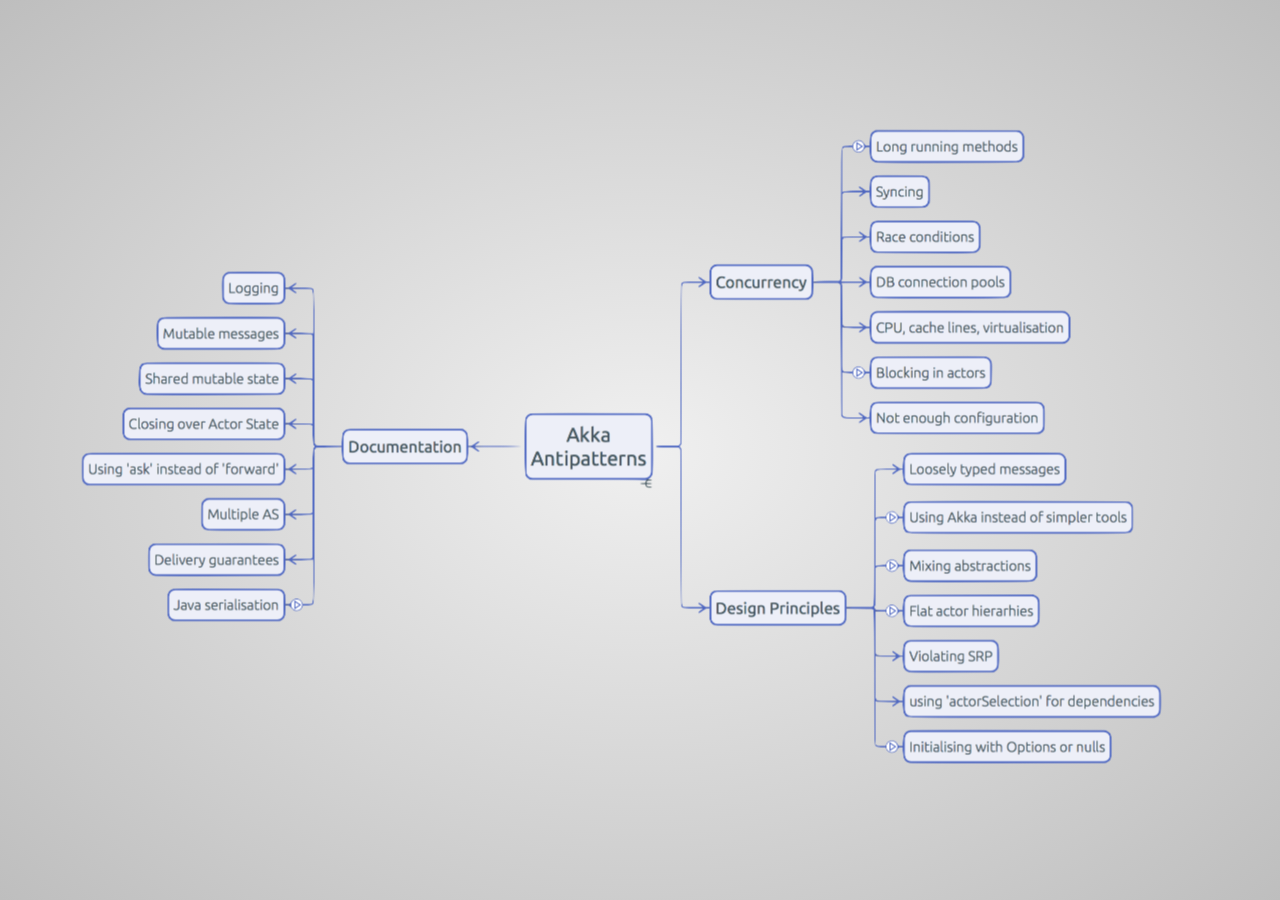
==== presentation/index.html @ 39e2c8ff "New: presetation slides with 'logging' part" ====
<!doctype html>


<html lang="en">
<head>
    <meta charset="utf-8" />
    <meta name="viewport" content="width=1024" />
    <meta name="apple-mobile-web-app-capable" content="yes" />
    <title>Akka Antipatterns</title>
    
    <meta name="description" content="Akka Antipatterns" />
    <meta name="author" content="Slava Schmidt" />

    <link href="http://fonts.googleapis.com/css?family=Open+Sans:regular,semibold,italic,italicsemibold|PT+Sans:400,700,400italic,700italic|PT+Serif:400,700,400italic,700italic" rel="stylesheet" />

    <link href="css/common.css" rel="stylesheet" />
    <link href="css/steps.css" rel="stylesheet" />
    
    <link rel="apple-touch-icon" href="apple-touch-icon.png" />
</head>

<!--
    
    Body element is used by impress.js to set some useful class names, that will allow you to detect
    the support and state of the presentation in CSS or other scripts.
    
    First very useful class name is `impress-not-supported`. This class means, that browser doesn't
    support features required by impress.js, so you should apply some fallback styles in your CSS.
    It's not necessary to add it manually on this element. If the script detects that browser is not
    good enough it will add this class, but keeping it in HTML means that users without JavaScript
    will also get fallback styles.
    
    When impress.js script detects that browser supports all required features, this class name will
    be removed.
    
    The class name on body element also depends on currently active presentation step. More details about
    it can be found later, when `hint` element is being described.
    
-->
<body class="impress-not-supported">

<!--
    For example this fallback message is only visible when there is `impress-not-supported` class on body.
-->
<div class="fallback-message">
    <p>Your browser <b>doesn't support the features required</b> by impress.js, so you are presented with a simplified version of this presentation.</p>
    <p>For the best experience please use the latest <b>Chrome</b>, <b>Safari</b> or <b>Firefox</b> browser.</p>
</div>

<!--
    
    Now that's the core element used by impress.js.
    
    That's the wrapper for your presentation steps. In this element all the impress.js magic happens.
    It doesn't have to be a `<div>`. Only `id` is important here as that's how the script find it.
    
    You probably won't need it now, but there are some configuration options that can be set on this element.
    
    To change the duration of the transition between slides use `data-transition-duration="2000"` giving it
    a number of ms. It defaults to 1000 (1s).
    
    You can also control the perspective with `data-perspective="500"` giving it a number of pixels.
    It defaults to 1000. You can set it to 0 if you don't want any 3D effects.
    If you are willing to change this value make sure you understand how CSS perspective works:
    https://developer.mozilla.org/en/CSS/perspective
    
-->
<div id="impress" data-perspective="0">

    <div id="mindmap" class="step">
        <img src="images/mindmap2.png" usemap="#mapnavigation"/>
    </div>

    <a id="logging" class="step hidden" data-x="-385" data-y="-162" data-z="2" data-scale=".05" href="logging">
    </a>

    <div id="logging-code-1" class="step" data-x="-400" data-y="-173" data-z="2" data-scale=".01">
    <pre>
  <span class="s0">trait </span><span class="s1">TestLogger { 
    </span><span class="s0">var </span><span class="s1">times: List[Long] 
    </span><span class="s0">def </span><span class="s1">writeLog(): Unit 
  } 
  </span><span class="s0">trait </span><span class="s1">LongInterpolatingTestLogger </span><span class="s0">extends </span><span class="s1">TestLogger </span><span class="s0">with </span><span class="s1">ActorLogging </span><span class="s0">with </span><span class="s1">Actor { 
    </span><span class="s0">override def </span><span class="s1">writeLog(): Unit = 
      log.debug(</span><span class="s2">s&quot;Current message times: </span><span class="s3">$</span><span class="s1">{times.mkString(</span><span class="s2">&quot;,&quot;</span><span class="s1">)}</span><span class="s2">&quot;</span><span class="s1">) 
  } 
  </span><span class="s0">trait </span><span class="s1">ShortInterpolatingTestLogger </span><span class="s0">extends </span><span class="s1">TestLogger </span><span class="s0">with </span><span class="s1">ActorLogging </span><span class="s0">with </span><span class="s1">Actor { 
    </span><span class="s0">override def </span><span class="s1">writeLog(): Unit = 
      log.debug(</span><span class="s2">s&quot;Current message size: </span><span class="s3">$</span><span class="s1">{times.size}</span><span class="s2">&quot;</span><span class="s1">) 
  } 
  </span><span class="s0">trait </span><span class="s1">LongParametrizedTestLogger </span><span class="s0">extends </span><span class="s1">TestLogger </span><span class="s0">with </span><span class="s1">ActorLogging </span><span class="s0">with </span><span class="s1">Actor { 
    </span><span class="s0">override def </span><span class="s1">writeLog(): Unit = 
      log.debug(</span><span class="s2">s&quot;Current message times: {}&quot;</span><span class="s1">, times.mkString(</span><span class="s2">&quot;,&quot;</span><span class="s1">)) 
  } 
  </span><span class="s0">trait </span><span class="s1">ShortParametrizedTestLogger </span><span class="s0">extends </span><span class="s1">TestLogger </span><span class="s0">with </span><span class="s1">ActorLogging </span><span class="s0">with </span><span class="s1">Actor { 
    </span><span class="s0">override def </span><span class="s1">writeLog(): Unit = { 
      log.debug(</span><span class="s2">s&quot;Current message size: {}&quot;</span><span class="s1">, times.size) 
    } 
  } 
  </span><span class="s0">trait </span><span class="s1">LongCheckingTestLogger </span><span class="s0">extends </span><span class="s1">TestLogger </span><span class="s0">with </span><span class="s1">ActorLogging </span><span class="s0">with </span><span class="s1">Actor { 
    </span><span class="s0">override def </span><span class="s1">writeLog(): Unit = 
      </span><span class="s0">if </span><span class="s1">(log.isDebugEnabled) log.debug(</span><span class="s2">s&quot;Current message times: {}&quot;</span><span class="s1">, times.mkString(</span><span class="s2">&quot;,&quot;</span><span class="s1">)) 
  } 
  </span>
  </pre>
    </div>

        <div id="logging-code-2" class="step" data-x="-385" data-y="-173" data-z="2" data-scale=".01">
        <pre>
  <span class="s0">class </span><span class="s1">PongActor </span><span class="s0">extends </span><span class="s1">Actor </span><span class="s0">with </span><span class="s1">ActorLogging { 
    </span><span class="s0">def </span><span class="s1">receive: Receive = { 
      </span><span class="s0">case </span><span class="s1">Ping =&gt; 
        sender() ! Pong 
    } 
  } 
 
  </span><span class="s0">trait </span><span class="s1">PingActor </span><span class="s0">extends </span><span class="s1">Actor </span><span class="s0">with </span><span class="s1">ActorLogging </span><span class="s0">with </span><span class="s1">TestLogger { 
    </span><span class="s0">override var </span><span class="s1">times: List[Long] = Nil 
    </span><span class="s0">def </span><span class="s1">player(initiator: ActorRef, peer: ActorRef, countTo: Int): Receive = { 
      </span><span class="s0">case </span><span class="s1">Pong =&gt; 
        writeLog() 
        times = System.currentTimeMillis() :: times 
        </span><span class="s0">if </span><span class="s1">(times.size &gt;= countTo) initiator ! Done(times.size) 
        </span><span class="s0">else </span><span class="s1">peer ! Ping 
    } 
 
    </span><span class="s0">def </span><span class="s1">initialize: Receive = { 
      </span><span class="s0">case </span><span class="s1">Start(peer: ActorRef, count: Int) =&gt; 
        context.become(player(sender(), peer, count)) 
        peer ! Ping 
    } 
    
    </span><span class="s0">def </span><span class="s1">receive: Receive = initialize 
  } 
  </span>
        </pre>
    </div>

    <div id="logging-code-3" class="step" data-x="-370" data-y="-173" data-z="2" data-scale=".01">
    <pre>
 

  <span class="s0">class </span><span class="s1">LIPingActor </span><span class="s0">extends </span><span class="s1">PingActor </span><span class="s0">with </span><span class="s1">LongInterpolatingTestLogger 
  </span><span class="s0">class </span><span class="s1">LPPingActor </span><span class="s0">extends </span><span class="s1">PingActor </span><span class="s0">with </span><span class="s1">LongParametrizedTestLogger 
  </span><span class="s0">class </span><span class="s1">LCPingActor </span><span class="s0">extends </span><span class="s1">PingActor </span><span class="s0">with </span><span class="s1">LongCheckingTestLogger 
  </span><span class="s0">class </span><span class="s1">SIPingActor </span><span class="s0">extends </span><span class="s1">PingActor </span><span class="s0">with </span><span class="s1">ShortInterpolatingTestLogger 
  </span><span class="s0">class </span><span class="s1">SPPingActor </span><span class="s0">extends </span><span class="s1">PingActor </span><span class="s0">with </span><span class="s1">ShortParametrizedTestLogger 
 

  </span><span class="s0">object </span><span class="s1">PingActor { 
    </span><span class="s0">val </span><span class="s1">liprops: Props = Props[LIPingActor] 
    </span><span class="s0">val </span><span class="s1">lpprops: Props = Props[LPPingActor] 
    </span><span class="s0">val </span><span class="s1">lcprops: Props = Props[LCPingActor] 
    </span><span class="s0">val </span><span class="s1">siprops: Props = Props[SIPingActor] 
    </span><span class="s0">val </span><span class="s1">spprops: Props = Props[SPPingActor] 
  } 


  </span><span class="s0">object </span><span class="s1">PongActor { 
    </span><span class="s0">val </span><span class="s1">props: Props = Props[PongActor] 
  } 
 
  </span>
    </pre>
    </div>

    <div id="logging-code-4" class="step" data-x="-370" data-y="-151" data-z="2" data-scale=".01">
    <pre>

  <span class="s0">val </span><span class="s1">messageCount: Gen[Int] = Gen.single(</span><span class="s2">&quot;count&quot;</span><span class="s1">)(</span><span class="s3">1000</span><span class="s1">) 
    </span>

  <span class="s0">def </span><span class="s1">compareLogging(</span><span class="s0">implicit </span><span class="s1">system: ActorSystem): Unit = 
    performance of </span><span class="s2">&quot;Logging&quot; </span><span class="s1">in { 
      measure method </span><span class="s2">&quot;complex interpolation&quot; </span><span class="s1">in { 
        using(messageCount) in { testLongInterpolated } 
      } 
      measure method </span><span class="s2">&quot;complex parametrization&quot; </span><span class="s1">in { 
        using(messageCount) in { testLongParametrized } 
      } 
      measure method </span><span class="s2">&quot;complex checking&quot; </span><span class="s1">in { 
        using(messageCount) in { testLongChecking } 
      } 
      measure method </span><span class="s2">&quot;simple interpolation&quot; </span><span class="s1">in { 
        using(messageCount) in { testShortInterpolated } 
      } 
      measure method </span><span class="s2">&quot;simple parametrization&quot; </span><span class="s1">in { 
        using(messageCount) in { testShortParametrized } 
      } 
    } 
 
</span> 
    </pre>
    </div>


    <div id="logging-results" class="step" data-x="-370" data-y="-151" data-z="-2"  data-rotate-y="180" data-scale=".01">
    <pre>
Test group: Logging.complex interpolation
- Logging.complex interpolation.Test-0 measurements:
  - at count -> 1000: passed
    (mean = 78.75 ms, ci = <60.93 ms, 96.56 ms>, significance = 1.0E-10)

Test group: Logging.complex parametrization
- Logging.complex parametrization.Test-1 measurements:
  - at count -> 1000: passed
    (mean = 77.20 ms, ci = <58.42 ms, 95.98 ms>, significance = 1.0E-10)

Test group: Logging.complex checking
- Logging.complex checking.Test-2 measurements:
  - at count -> 1000: passed
    (mean = 9.34 ms, ci = <7.92 ms, 10.75 ms>, significance = 1.0E-10)

Test group: Logging.simple interpolation
- Logging.simple interpolation.Test-3 measurements:
  - at count -> 1000: passed
    (mean = 13.89 ms, ci = <11.88 ms, 15.90 ms>, significance = 1.0E-10)

Test group: Logging.simple parametrization
- Logging.simple parametrization.Test-4 measurements:
  - at count -> 1000: passed
    (mean = 17.57 ms, ci = <11.30 ms, 23.84 ms>, significance = 1.0E-10)

    </pre>
    </div>

    <div id="logging-safety" class="step" data-x="-370" data-y="-173" data-z="-2"  data-rotate-y="180" data-scale=".01">
    <pre>


<span class="s0">trait </span><span class="s1">CompileTimeSafety </span><span class="s0">extends </span><span class="s1">TestLogger </span><span class="s0">with </span><span class="s1">ActorLogging </span><span class="s0">with </span><span class="s1">Actor { 
  </span><span class="s0">val </span><span class="s1">a, b = </span><span class="s4">1</span><span class="s1"> 

  </span><span class="s5">// compiles, but obviously b is missing</span><span class="s1"> 
  log.debug(</span><span class="s2">&quot;Values: a = {}, b = {}&quot;</span><span class="s1">, a) 

  </span><span class="s5">// but...</span><span class="s1"> 
  log.debug(</span><span class="s2">s&quot;Values: a = </span><span class="s3">$</span><span class="s1">{a}</span><span class="s2">, b = </span><span class="s3">$</span><span class="s1">{}</span><span class="s2">&quot;</span><span class="s1">) 

  </span><span class="s5">// or</span><span class="s1"> 
  log.debug(</span><span class="s2">s&quot;Values: a = </span><span class="s3">$</span><span class="s1">{a}</span><span class="s2">, b = {b}&quot;</span><span class="s1">) 

  </span><span class="s5">// or</span><span class="s1"> 
  log.debug(</span><span class="s2">&quot;Values: a = ${a}, b = ${b}&quot;</span><span class="s1">) 

  </span><span class="s5">// or</span><span class="s1"> 
  log.debug(</span><span class="s2">s&quot;Values: a = </span><span class="s3">$</span><span class="s1">{a}</span><span class="s2">, b = S{b}&quot;</span><span class="s1">) 

} 
</span>
</pre>
    </div>

      <div id="logging-takeways" class="step" data-x="-385" data-y="-173" data-z="-2" data-rotate-y="180" data-scale=".01">
      <div class="slide">
        <q>Takeways:</q>
        <br>
        <ul>
        <li>Check logging levels for non-trivial log entries</li><br>
        <li>Or use macros like <i>ScalaLogging</i></li><br>
        <li>But don't use <i>ScalaLogging</i> itself</li><br>
        <li>Or know why do you prefer string interpolation</li><br>
        <li>Or just pretend that "hardware is cheap"</li><br>
        </ul>
      </div>
      </div>

</div>

<!--
    
    Hint is not related to impress.js in any way.
    
    But it can show you how to use impress.js features in creative way.
    
    When the presentation step is shown (selected) its element gets the class of "active" and the body element
    gets the class based on active step id `impress-on-ID` (where ID is the step's id)... It may not be
    so clear because of all these "ids" in previous sentence, so for example when the first step (the one with
    the id of `bored`) is active, body element gets a class of `impress-on-bored`.
    
    This class is used by this hint below. Check CSS file to see how it's shown with delayed CSS animation when
    the first step of presentation is visible for a couple of seconds.
    
    ...
    
    And when it comes to this piece of JavaScript below ... kids, don't do this at home ;)
    It's just a quick and dirty workaround to get different hint text for touch devices.
    In a real world it should be at least placed in separate JS file ... and the touch content should be
    probably just hidden somewhere in HTML - not hard-coded in the script.
    
    Just sayin' ;)
    
-->
<div class="hint">
    <p>Use a spacebar or arrow keys to navigate</p>
</div>
<script>
if ("ontouchstart" in document.documentElement) { 
    document.querySelector(".hint").innerHTML = "<p>Tap on the left or right to navigate</p>";
}
</script>

<!--
    
    Last, but not least.
    
    To make all described above really work, you need to include impress.js in the page.
    I strongly encourage to minify it first.
    
    In here I just include full source of the script to make it more readable.
    
    You also need to call a `impress().init()` function to initialize impress.js presentation.
    And you should do it in the end of your document. Not only because it's a good practice, but also
    because it should be done when the whole document is ready.
    Of course you can wrap it in any kind of "DOM ready" event, but I was too lazy to do so ;)
    
-->
<script src="js/impress.js"></script>
<script>impress().init();</script>

<!--
    
    The `impress()` function also gives you access to the API that controls the presentation.
    
    Just store the result of the call:
    
        var api = impress();
    
    and you will get three functions you can call:
    
        `api.init()` - initializes the presentation,
        `api.next()` - moves to next step of the presentation,
        `api.prev()` - moves to previous step of the presentation,
        `api.goto( stepIndex | stepElementId | stepElement, [duration] )` - moves the presentation to the step given by its index number
                id or the DOM element; second parameter can be used to define duration of the transition in ms,
                but it's optional - if not provided default transition duration for the presentation will be used.
    
    You can also simply call `impress()` again to get the API, so `impress().next()` is also allowed.
    Don't worry, it wont initialize the presentation again.
    
    For some example uses of this API check the last part of the source of impress.js where the API
    is used in event handlers.
    
-->

</body>
</html>
---- presentation/css/common.css ----
/*
    So you like the style of impress.js demo?
    Or maybe you are just curious how it was done?

    You couldn't find a better place to find out!

    Welcome to the stylesheet impress.js demo presentation.

    Please remember that it is not meant to be a part of impress.js and is
    not required by impress.js.
    I expect that anyone creating a presentation for impress.js would create
    their own set of styles.

    But feel free to read through it and learn how to get the most of what
    impress.js provides.

    And let me be your guide.

    Shall we begin?
*/


/*
    We start with a good ol' reset.
    That's the one by Eric Meyer http://meyerweb.com/eric/tools/css/reset/

    You can probably argue if it is needed here, or not, but for sure it
    doesn't do any harm and gives us a fresh start.
*/

html, body, div, span, applet, object, iframe,
h1, h2, h3, h4, h5, h6, p, blockquote, pre,
a, abbr, acronym, address, big, cite, code,
del, dfn, em, img, ins, kbd, q, s, samp,
small, strike, strong, sub, sup, tt, var,
b, u, i, center,
dl, dt, dd, ol, ul, li,
fieldset, form, label, legend,
table, caption, tbody, tfoot, thead, tr, th, td,
article, aside, canvas, details, embed,
figure, figcaption, footer, header, hgroup,
menu, nav, output, ruby, section, summary,
time, mark, audio, video {
    margin: 0;
    padding: 0;
    border: 0;
    font-size: 100%;
    font: inherit;
    vertical-align: baseline;
}

/* HTML5 display-role reset for older browsers */
article, aside, details, figcaption, figure,
footer, header, hgroup, menu, nav, section {
    display: block;
}
body {
    line-height: 1;
}
ol, ul {
    margin-left: 40px;
}
blockquote, q {
    quotes: none;
}
blockquote:before, blockquote:after,
q:before, q:after {
    content: '';
    content: none;
}

table {
    border-collapse: collapse;
    border-spacing: 0;
}

/*
    Now here is when interesting things start to appear.

    We set up <body> styles with default font and nice gradient in the background.
    And yes, there is a lot of repetition there because of -prefixes but we don't
    want to leave anybody behind.
*/
body {
    font-family: 'PT Sans', sans-serif;
    min-height: 740px;

    background: rgb(215, 215, 215);
    background: -webkit-gradient(radial, 50% 50%, 0, 50% 50%, 500, from(rgb(240, 240, 240)), to(rgb(190, 190, 190)));
    background: -webkit-radial-gradient(rgb(240, 240, 240), rgb(190, 190, 190));
    background:    -moz-radial-gradient(rgb(240, 240, 240), rgb(190, 190, 190));
    background:     -ms-radial-gradient(rgb(240, 240, 240), rgb(190, 190, 190));
    background:      -o-radial-gradient(rgb(240, 240, 240), rgb(190, 190, 190));
    background:         radial-gradient(rgb(240, 240, 240), rgb(190, 190, 190));
}

/*
    Now let's bring some text styles back ...
*/
b, strong { font-weight: bold }
i, em { font-style: italic }

/*
    ... and give links a nice look.
*/
a {
    color: inherit;
    text-decoration: none;
    padding: 0 0.1em;
    background: rgba(255,255,255,0.5);
    text-shadow: -1px -1px 2px rgba(100,100,100,0.9);
    border-radius: 0.2em;

    -webkit-transition: 0.5s;
    -moz-transition:    0.5s;
    -ms-transition:     0.5s;
    -o-transition:      0.5s;
    transition:         0.5s;
}

a:hover,
a:focus {
    background: rgba(255,255,255,1);
    text-shadow: -1px -1px 2px rgba(100,100,100,0.5);
}

/*
    Because the main point behind the impress.js demo is to demo impress.js
    we display a fallback message for users with browsers that don't support
    all the features required by it.

    All of the content will be still fully accessible for them, but I want
    them to know that they are missing something - that's what the demo is
    about, isn't it?

    And then we hide the message, when support is detected in the browser.
*/

.fallback-message {
    font-family: sans-serif;
    line-height: 1.3;

    width: 780px;
    padding: 10px 10px 0;
    margin: 20px auto;

    border: 1px solid #E4C652;
    border-radius: 10px;
    background: #EEDC94;
}

.fallback-message p {
    margin-bottom: 10px;
}

.impress-supported .fallback-message {
    display: none;
}

/*
    Now let's style the presentation steps.

    We start with basics to make sure it displays correctly in everywhere ...
*/

.step {
    position: relative;
    width: 1200px;
    padding: 40px;
    margin: 20px auto;

    -webkit-box-sizing: border-box;
    -moz-box-sizing:    border-box;
    -ms-box-sizing:     border-box;
    -o-box-sizing:      border-box;
    box-sizing:         border-box;

    font-family: 'PT Serif', georgia, serif;
    font-size: 48px;
    line-height: 1.5;
}

/*
    ... and we enhance the styles for impress.js.

    Basically we remove the margin and make inactive steps a little bit transparent.
*/
.impress-enabled .step {
    margin: 0;
    opacity: 0;

    -webkit-transition: opacity 1s;
    -moz-transition:    opacity 1s;
    -ms-transition:     opacity 1s;
    -o-transition:      opacity 1s;
    transition:         opacity 1s;
}

.impress-enabled .step.active { opacity: 1 }

/*
    These 'slide' step styles were heavily inspired by HTML5 Slides:
    http://html5slides.googlecode.com/svn/trunk/styles.css

    ;)

    They cover everything what you see on first three steps of the demo.
*/
.slide, .step pre {
    display: block;

    width: 1120px;
    height: 650px;
    padding: 20px 40px;

    background-color: white;
    border: 1px solid rgba(0, 0, 0, .3);
    border-radius: 10px;
    box-shadow: 0 2px 6px rgba(0, 0, 0, .1);

    color: rgb(102, 102, 102);
    text-shadow: 0 2px 2px rgba(0, 0, 0, .1);
}
.step pre {

    font-family: monospace;
    font-size: 22px;
    line-height: 26px;
    letter-spacing: -1px;
}
.slide {
    font-family: Ubuntu, 'Open Sans', Arial, sans-serif;
    font-size: 36px;
    line-height: 40px;
    letter-spacing: -1px;
}

.slide q {
    display: block;
    font-size: 50px;
    line-height: 72px;

    margin-top: 100px;
}

.slide q strong {
    white-space: nowrap;
}

/*
    And as the last thing there is a workaround for quite strange bug.
    It happens a lot in Chrome. I don't remember if I've seen it in Firefox.

    Sometimes the element positioned in 3D (especially when it's moved back
    along Z axis) is not clickable, because it falls 'behind' the <body>
    element.

    To prevent this, I decided to make <body> non clickable by setting
    pointer-events property to `none` value.
    Value if this property is inherited, so to make everything else clickable
    I bring it back on the #impress element.

    If you want to know more about `pointer-events` here are some docs:
    https://developer.mozilla.org/en/CSS/pointer-events

    There is one very important thing to notice about this workaround - it makes
    everything 'unclickable' except what's in #impress element.

    So use it wisely ... or don't use at all.
*/
.impress-enabled          { pointer-events: none }
.impress-enabled #impress { pointer-events: auto }


#impress a.hidden {
    opacity: 0;
}

* {
-moz-outline: 1px dashed orange;
}

/* code styles */
.ln { color: #999999; font-weight: normal; font-style: normal; }
.s0 { color: rgb(0,0,128); font-weight: bold; }
.s1 { color: rgb(0,0,0); }
.s2 { color: rgb(0,128,0); font-weight: bold; }
.s3 { color: rgb(0,184,187); font-weight: bold; }
.s4 { color: rgb(0,0,255); }
---- presentation/css/steps.css ----
#impress {
    background-image: url('../images/mindmap2.png');
}
#mindmap {
    opacity: 1;
    display: block;
    padding: 0;
    margin: 0;
    width: 1177px;
    height: 663px;
}
#mindmap img {
    max-width:100%;
    max-height:100%;
}









/*
    And now we start to style each step separately.

    I agree that this may be not the most efficient, object-oriented and
    scalable way of styling, but most of steps have quite a custom look
    and typography tricks here and there, so they had to be styled separately.

    First is the title step with a big <h1> (no room for padding) and some
    3D positioning along Z axis.
*/

#title {
    padding: 0;
}

#title .try {
    font-size: 64px;
    position: absolute;
    top: -0.5em;
    left: 1.5em;

    -webkit-transform: translateZ(20px);
    -moz-transform:    translateZ(20px);
    -ms-transform:     translateZ(20px);
    -o-transform:      translateZ(20px);
    transform:         translateZ(20px);
}

#title h1 {
    font-size: 190px;

    -webkit-transform: translateZ(50px);
    -moz-transform:    translateZ(50px);
    -ms-transform:     translateZ(50px);
    -o-transform:      translateZ(50px);
    transform:         translateZ(50px);
}

#title .footnote {
    font-size: 32px;
}

/*
    Second step is nothing special, just a text with a link, so it doesn't need
    any special styling.

    Let's move to 'big thoughts' with centered text and custom font sizes.
*/
#big {
    width: 600px;
    text-align: center;
    font-size: 60px;
    line-height: 1;
}

#big b {
    display: block;
    font-size: 250px;
    line-height: 250px;
}

#big .thoughts {
    font-size: 90px;
    line-height: 150px;
}

/*
    'Tiny ideas' just need some tiny styling.
*/
#tiny {
    width: 500px;
    text-align: center;
}

/*
    This step has some animated text ...
*/
#ing { width: 500px }

/*
    ... so we define display to `inline-block` to enable transforms and
    transition duration to 0.5s ...
*/
#ing b {
    display: inline-block;
    -webkit-transition: 0.5s;
    -moz-transition:    0.5s;
    -ms-transition:     0.5s;
    -o-transition:      0.5s;
    transition:         0.5s;
}

/*
    ... and we want 'positioning` word to move up a bit when the step gets
    `present` class ...
*/
#ing.present .positioning {
    -webkit-transform: translateY(-10px);
    -moz-transform:    translateY(-10px);
    -ms-transform:     translateY(-10px);
    -o-transform:      translateY(-10px);
    transform:         translateY(-10px);
}

/*
    ... 'rotating' to rotate a quarter of a second later ...
*/
#ing.present .rotating {
    -webkit-transform: rotate(-10deg);
    -moz-transform:    rotate(-10deg);
    -ms-transform:     rotate(-10deg);
    -o-transform:      rotate(-10deg);
    transform:         rotate(-10deg);

    -webkit-transition-delay: 0.25s;
    -moz-transition-delay:    0.25s;
    -ms-transition-delay:     0.25s;
    -o-transition-delay:      0.25s;
    transition-delay:         0.25s;
}

/*
    ... and 'scaling' to scale down after another quarter of a second.
*/
#ing.present .scaling {
    -webkit-transform: scale(0.7);
    -moz-transform:    scale(0.7);
    -ms-transform:     scale(0.7);
    -o-transform:      scale(0.7);
    transform:         scale(0.7);

    -webkit-transition-delay: 0.5s;
    -moz-transition-delay:    0.5s;
    -ms-transition-delay:     0.5s;
    -o-transition-delay:      0.5s;
    transition-delay:         0.5s;
}

/*
    The 'imagination' step is again some boring font-sizing.
*/

#imagination {
    width: 600px;
}

#imagination .imagination {
    font-size: 78px;
}

/*
    There is nothing really special about 'use the source, Luke' step, too,
    except maybe of the Yoda background.

    As you can see below I've 'hard-coded' it in data URL.
    That's not the best way to serve images, but because that's just this one
    I decided it will be OK to have it this way.

    Just make sure you don't blindly copy this approach.
*/
#source {
    width: 700px;
    padding-bottom: 300px;

    /* Yoda Icon :: Pixel Art from Star Wars http://www.pixeljoint.com/pixelart/1423.htm */
    background-image: url([data-uri]);
    background-position: bottom right;
    background-repeat: no-repeat;
}

#source q {
    font-size: 60px;
}

/*
    And the "it's in 3D" step again brings some 3D typography - just for fun.

    Because we want to position <span> elements in 3D we set transform-style to
    `preserve-3d` on the paragraph.
    It is not needed by webkit browsers, but it is in Firefox. It's hard to say
    which behaviour is correct as 3D transforms spec is not very clear about it.
*/
#its-in-3d p {
    -webkit-transform-style: preserve-3d;
    -moz-transform-style:    preserve-3d; /* Y U need this Firefox?! */
    -ms-transform-style:     preserve-3d;
    -o-transform-style:      preserve-3d;
    transform-style:         preserve-3d;
}

/*
    Below we position each word separately along Z axis and we want it to transition
    to default position in 0.5s when the step gets `present` class.

    Quite a simple idea, but lot's of styles and prefixes.
*/
#its-in-3d span,
#its-in-3d b {
    display: inline-block;
    -webkit-transform: translateZ(40px);
    -moz-transform:    translateZ(40px);
    -ms-transform:     translateZ(40px);
    -o-transform:      translateZ(40px);
     transform:        translateZ(40px);

    -webkit-transition: 0.5s;
    -moz-transition:    0.5s;
    -ms-transition:     0.5s;
    -o-transition:      0.5s;
    transition:         0.5s;
}

#its-in-3d .have {
    -webkit-transform: translateZ(-40px);
    -moz-transform:    translateZ(-40px);
    -ms-transform:     translateZ(-40px);
    -o-transform:      translateZ(-40px);
    transform:         translateZ(-40px);
}

#its-in-3d .you {
    -webkit-transform: translateZ(20px);
    -moz-transform:    translateZ(20px);
    -ms-transform:     translateZ(20px);
    -o-transform:      translateZ(20px);
    transform:         translateZ(20px);
}

#its-in-3d .noticed {
    -webkit-transform: translateZ(-40px);
    -moz-transform:    translateZ(-40px);
    -ms-transform:     translateZ(-40px);
    -o-transform:      translateZ(-40px);
    transform:         translateZ(-40px);
}

#its-in-3d .its {
    -webkit-transform: translateZ(60px);
    -moz-transform:    translateZ(60px);
    -ms-transform:     translateZ(60px);
    -o-transform:      translateZ(60px);
    transform:         translateZ(60px);
}

#its-in-3d .in {
    -webkit-transform: translateZ(-10px);
    -moz-transform:    translateZ(-10px);
    -ms-transform:     translateZ(-10px);
    -o-transform:      translateZ(-10px);
    transform:         translateZ(-10px);
}

#its-in-3d .footnote {
    font-size: 32px;

    -webkit-transform: translateZ(-10px);
    -moz-transform:    translateZ(-10px);
    -ms-transform:     translateZ(-10px);
    -o-transform:      translateZ(-10px);
    transform:         translateZ(-10px);
}

#its-in-3d.present span,
#its-in-3d.present b {
    -webkit-transform: translateZ(0px);
    -moz-transform:    translateZ(0px);
    -ms-transform:     translateZ(0px);
    -o-transform:      translateZ(0px);
    transform:         translateZ(0px);
}

/*
    The last step is an overview.
    There is no content in it, so we make sure it's not visible because we want
    to be able to click on other steps.

*/
#overview { display: none }

/*
    We also make other steps visible and give them a pointer cursor using the
    `impress-on-` class.
*/
.impress-on-overview .step {
    opacity: 1;
    cursor: pointer;
}


/*
    Now, when we have all the steps styled let's give users a hint how to navigate
    around the presentation.

    The best way to do this would be to use JavaScript, show a delayed hint for a
    first time users, then hide it and store a status in cookie or localStorage...

    But I wanted to have some CSS fun and avoid additional scripting...

    Let me explain it first, so maybe the transition magic will be more readable
    when you read the code.

    First of all I wanted the hint to appear only when user is idle for a while.
    You can't detect the 'idle' state in CSS, but I delayed a appearing of the
    hint by 5s using transition-delay.

    You also can't detect in CSS if the user is a first-time visitor, so I had to
    make an assumption that I'll only show the hint on the first step. And when
    the step is changed hide the hint, because I can assume that user already
    knows how to navigate.

    To summarize it - hint is shown when the user is on the first step for longer
    than 5 seconds.

    The other problem I had was caused by the fact that I wanted the hint to fade
    in and out. It can be easily achieved by transitioning the opacity property.
    But that also meant that the hint was always on the screen, even if totally
    transparent. It covered part of the screen and you couldn't correctly clicked
    through it.
    Unfortunately you cannot transition between display `block` and `none` in pure
    CSS, so I needed a way to not only fade out the hint but also move it out of
    the screen.

    I solved this problem by positioning the hint below the bottom of the screen
    with CSS transform and moving it up to show it. But I also didn't want this move
    to be visible. I wanted the hint only to fade in and out visually, so I delayed
    the fade in transition, so it starts when the hint is already in its correct
    position on the screen.

    I know, it sounds complicated ... maybe it would be easier with the code?
*/

.hint {
    /*
        We hide the hint until presentation is started and from browsers not supporting
        impress.js, as they will have a linear scrollable view ...
    */
    display: none;

    /*
        ... and give it some fixed position and nice styles.
    */
    position: fixed;
    left: 0;
    right: 0;
    bottom: 200px;

    background: rgba(0,0,0,0.5);
    color: #EEE;
    text-align: center;

    font-size: 50px;
    padding: 20px;

    z-index: 100;

    /*
        By default we don't want the hint to be visible, so we make it transparent ...
    */
    opacity: 0;

    /*
        ... and position it below the bottom of the screen (relative to it's fixed position)
    */
    -webkit-transform: translateY(400px);
    -moz-transform:    translateY(400px);
    -ms-transform:     translateY(400px);
    -o-transform:      translateY(400px);
    transform:         translateY(400px);

    /*
        Now let's imagine that the hint is visible and we want to fade it out and move out
        of the screen.

        So we define the transition on the opacity property with 1s duration and another
        transition on transform property delayed by 1s so it will happen after the fade out
        on opacity finished.

        This way user will not see the hint moving down.
    */
    -webkit-transition: opacity 1s, -webkit-transform 0.5s 1s;
    -moz-transition:    opacity 1s,    -moz-transform 0.5s 1s;
    -ms-transition:     opacity 1s,     -ms-transform 0.5s 1s;
    -o-transition:      opacity 1s,      -o-transform 0.5s 1s;
    transition:         opacity 1s,         transform 0.5s 1s;
}

/*
    Now we 'enable' the hint when presentation is initialized ...
*/
.impress-enabled .hint { display: block }

/*
    ... and we will show it when the first step (with id 'bored') is active.
*/
.impress-on-bored .hint {
    /*
        We remove the transparency and position the hint in its default fixed
        position.
    */
    opacity: 1;

    -webkit-transform: translateY(0px);
    -moz-transform:    translateY(0px);
    -ms-transform:     translateY(0px);
    -o-transform:      translateY(0px);
    transform:         translateY(0px);

    /*
        Now for fade in transition we have the oposite situation from the one
        above.

        First after 4.5s delay we animate the transform property to move the hint
        into its correct position and after that we fade it in with opacity
        transition.
    */
    -webkit-transition: opacity 1s 5s, -webkit-transform 0.5s 4.5s;
    -moz-transition:    opacity 1s 5s,    -moz-transform 0.5s 4.5s;
    -ms-transition:     opacity 1s 5s,     -ms-transform 0.5s 4.5s;
    -o-transition:      opacity 1s 5s,      -o-transform 0.5s 4.5s;
    transition:         opacity 1s 5s,         transform 0.5s 4.5s;
}
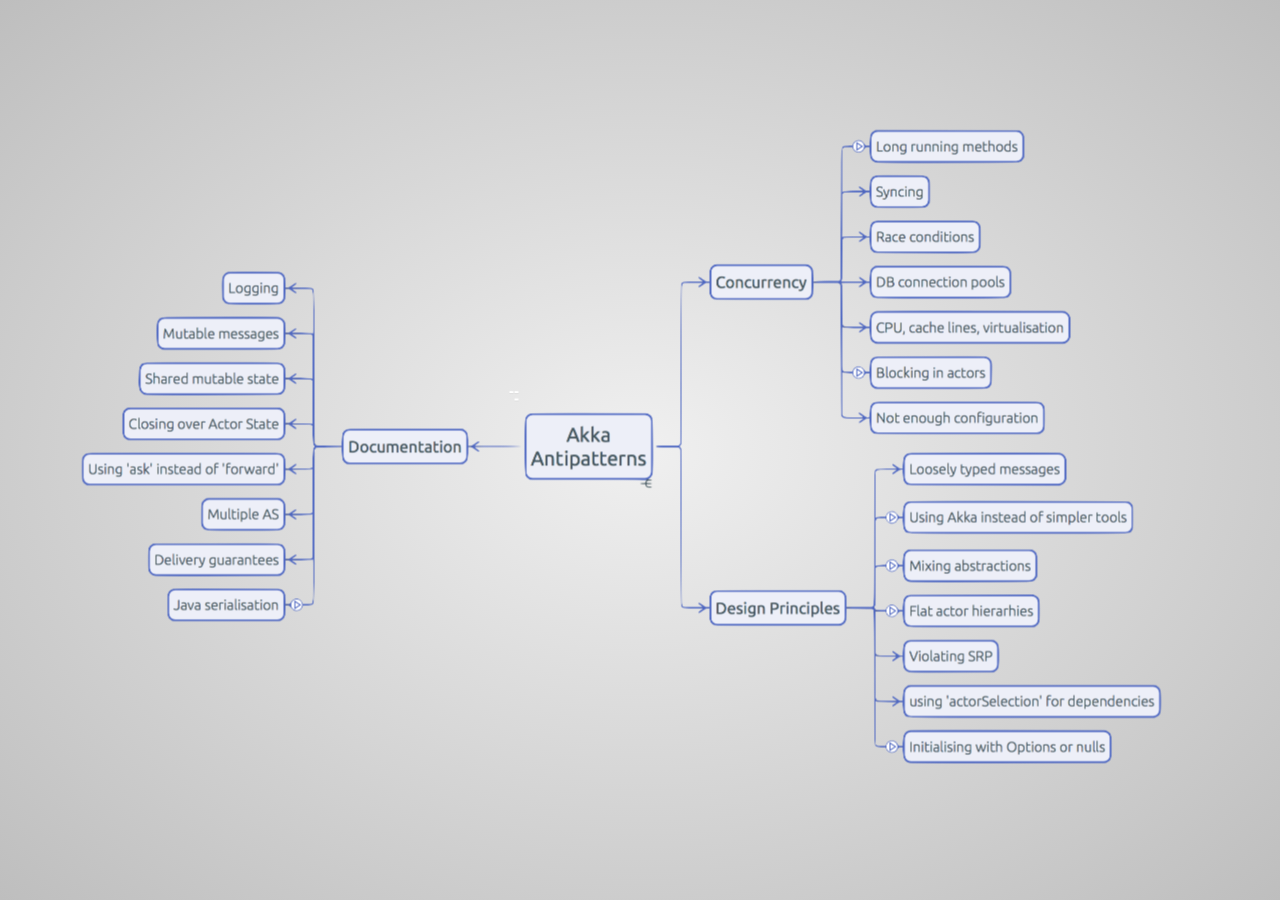
==== commit 808f08aa: "Database content added to the presentation" ====
--- a/presentation/index.html
+++ b/presentation/index.html
@@ -68,10 +68,12 @@
 <div id="impress" data-perspective="0">
 
     <div id="mindmap" class="step">
-        <img src="images/mindmap2.png" usemap="#mapnavigation"/>
-    </div>
-
-    <a id="logging" class="step hidden" data-x="-385" data-y="-162" data-z="2" data-scale=".05" href="logging">
+        <img src="images/mindmap2.png" />
+    </div>
+
+  <!-- LOGGING -->
+
+    <a id="logging" class="step hidden" data-x="-385" data-y="-162" data-z="2" data-scale=".05" href="#logging">
     </a>
 
     <div id="logging-code-1" class="step" data-x="-400" data-y="-173" data-z="2" data-scale=".01">
@@ -263,8 +265,157 @@
         <li>Or just pretend that "hardware is cheap"</li><br>
         </ul>
       </div>
-      </div>
-
+    </div>
+
+
+    <!-- DATABASE -->
+
+    <a id="database" class="step hidden" data-x="300" data-y="-168" data-z="2" data-scale="0.1" href="#database" >
+    </a>
+
+    <div id="database-writer" class="step" data-x="245" data-y="-177" data-z="2" data-scale=".01">
+      <pre>
+
+  <span class="s0">trait </span><span class="s1">DbWriter </span><span class="s0">extends </span><span class="s1">ConnectionFactory { 
+    
+    </span><span class="s0">def </span><span class="s1">statement: Option[PreparedStatement] = None 
+    
+    </span><span class="s0">def </span><span class="s1">close(connection: Connection): Unit = connection.close() 
+    
+    </span><span class="s0">def </span><span class="s1">connection: Option[Connection] = newConnection(
+      ConnectionIdentifier(Random.nextLong().toString)) 
+    
+    </span><span class="s0">def </span><span class="s1">write(): Unit = connection map { conn =&gt; 
+      </span><span class="s0">val </span><span class="s1">st = statement.getOrElse(
+        conn.prepareStatement(</span><span class="s2">s&quot;insert into conn_test (str, time) values (?, ?)&quot;</span><span class="s1">)) 
+      st.setString(</span><span class="s3">1</span><span class="s1">, Random.nextString(</span><span class="s3">255</span><span class="s1">)) 
+      st.setInt(</span><span class="s3">2</span><span class="s1">, Random.nextInt()) 
+      st.execute() 
+      </span><span class="s0">if </span><span class="s1">(statement.isEmpty) st.close() 
+      close(conn) 
+    } 
+
+  } 
+ 
+  </span>
+      </pre>
+    </div>  
+
+    <div id="database-actors-pong" class="step" data-x="260" data-y="-177" data-z="2" data-scale=".01">
+      <pre>
+
+  <span class="s0">trait </span><span class="s1">PongActor </span><span class="s0">extends </span><span class="s1">Actor </span><span class="s0">with </span><span class="s1">ActorLogging  </span><span class="s0">with </span><span class="s1">DbWriter { 
+    </span><span class="s0">def </span><span class="s1">receive: Receive = { 
+      </span><span class="s0">case </span><span class="s1">Ping =&gt; 
+        write() 
+        sender() ! Pong 
+    } 
+  } 
+ 
+  </span>
+
+      </pre>
+    </div>  
+
+    <div id="database-actors-ping" class="step" data-x="275" data-y="-177" data-z="2" data-scale=".01">
+      <pre>
+
+  <span class="s0">class </span><span class="s1">PingActor </span><span class="s0">extends </span><span class="s1">Actor </span><span class="s0">with </span><span class="s1">ActorLogging { 
+    </span><span class="s0">var </span><span class="s1">count = </span><span class="s3">0</span><span class="s1"> 
+    </span><span class="s0">def </span><span class="s1">waiter(initiator: ActorRef, countTo: Int): Receive = { 
+      </span><span class="s0">case </span><span class="s1">Pong =&gt; 
+        count += </span><span class="s3">1</span><span class="s1"> 
+        </span><span class="s0">if </span><span class="s1">(count &gt;= countTo) { 
+          initiator ! Done(count) 
+          self ! PoisonPill 
+        } 
+    } 
+ 
+    </span><span class="s0">def </span><span class="s1">receive: Receive = initialize 
+ 
+    </span><span class="s0">def </span><span class="s1">initialize: Receive = { 
+      </span><span class="s0">case </span><span class="s1">Start(props: Props, count: Int) =&gt; 
+        </span><span class="s0">for </span><span class="s1">(i &lt;- </span><span class="s3">0 </span><span class="s1">to count) { 
+          </span><span class="s0">val </span><span class="s1">peer = context.actorOf(props) 
+          peer ! Ping 
+          peer ! PoisonPill 
+        } 
+        context.become(waiter(sender(), count)) 
+    } 
+  } 
+  </span>      
+      </pre>
+    </div>  
+
+    <div id="database-actors-config" class="step" data-x="290" data-y="-177" data-z="2" data-scale=".01">
+      <pre>
+
+
+
+  <span class="s0">class </span><span class="s1">NoPoolPongActor </span><span class="s0">extends </span><span class="s1">PongActor { 
+    </span><span class="s0">override def </span><span class="s1">newConnection(name: ConnectionIdentifier): Option[Connection] = 
+      NoConnectionPool.newConnection(name) 
+  } 
+
+
+
+  </span><span class="s0">class </span><span class="s1">LiftPongActor </span><span class="s0">extends </span><span class="s1">PongActor { 
+    </span><span class="s0">override def </span><span class="s1">newConnection(name: ConnectionIdentifier): Option[Connection] = 
+      LiftConnectionPool.newConnection(name) 
+  } 
+
+
+
+  </span><span class="s0">class </span><span class="s1">BoneCpPongActor </span><span class="s0">extends </span><span class="s1">PongActor { 
+    </span><span class="s0">override def </span><span class="s1">newConnection(name: ConnectionIdentifier): Option[Connection] = 
+      ExternalConnectionPool.newConnection(name) 
+  } 
+
+  </span>
+      </pre>
+    </div>  
+
+    <div id="database-result-no-pool" class="step" data-x="305" data-y="-177" data-z="2" data-scale=".01">
+      <img class="slide" src="images/database/NoCP.png" />
+    </div>  
+
+    <div id="database-result-lift-pool" class="step" data-x="320" data-y="-177" data-z="2" data-scale=".01">
+      <img class="slide" src="images/database/LiftCP.png" />
+    </div>  
+
+    <div id="database-result-bonecp-pool" class="step" data-x="335" data-y="-177" data-z="2" data-scale=".01">
+      <img class="slide" src="images/database/BoneCP.png" />
+    </div>  
+
+    <div id="database-result-bonecp-router-code" class="step" data-x="350" data-y="-177" data-z="2" data-scale=".01">
+    <pre>
+  
+  <span class="s0">trait </span><span class="s1">PreparedPongActor </span><span class="s0">extends </span><span class="s1">PongActor { 
+    </span><span class="s0">override val </span><span class="s1">connection: Option[Connection] = 
+      newConnection(ConnectionIdentifier(Random.nextLong().toString)) 
+    </span><span class="s0">override def </span><span class="s1">close(connection: Connection) = Unit 
+    </span><span class="s0">override val </span><span class="s1">statement: Option[PreparedStatement] = 
+       connection map { conn =&gt; 
+        conn.prepareStatement(</span><span class="s2">s&quot;insert into conn_test (str, time) values (?, ?)&quot;</span><span class="s1">) 
+      } 
+  } 
+ 
+  </span>
+  <span class="s0">object </span><span class="s1">PongActor { 
+    </span><span class="s0">val </span><span class="s1">rprops: Props = Props[RoutingPongActor]
+      .withDispatcher(</span><span class="s2">&quot;akka.actor.db-small-dispatcher&quot;</span><span class="s1">) 
+      .withRouter(RoundRobinPool(</span><span class="s3">2</span><span class="s1">)) 
+  } 
+
+  </span><span class="s0">object </span><span class="s1">PingActor { 
+    </span><span class="s0">val </span><span class="s1">rprops: Props = Props[RoutingPingActor] 
+  } 
+    </pre>
+    </div>
+
+    <div id="database-result-bonecp-router" class="step" data-x="365" data-y="-177" data-z="2" data-scale=".01">
+      <img class="slide" src="images/database/BoneCPRouter.png" />
+    </div>  
 </div>
 
 <!--
--- a/presentation/css/common.css
+++ b/presentation/css/common.css
@@ -187,7 +187,7 @@
 */
 .impress-enabled .step {
     margin: 0;
-    opacity: 0;
+    opacity: 1; // TODO change this to zero for complete presentation
 
     -webkit-transition: opacity 1s;
     -moz-transition:    opacity 1s;
--- a/presentation/css/steps.css
+++ b/presentation/css/steps.css
@@ -14,7 +14,10 @@
     max-height:100%;
 }
 
-
+#database {
+    width: 1380px;
+    height:270px;
+}
 
 
 
